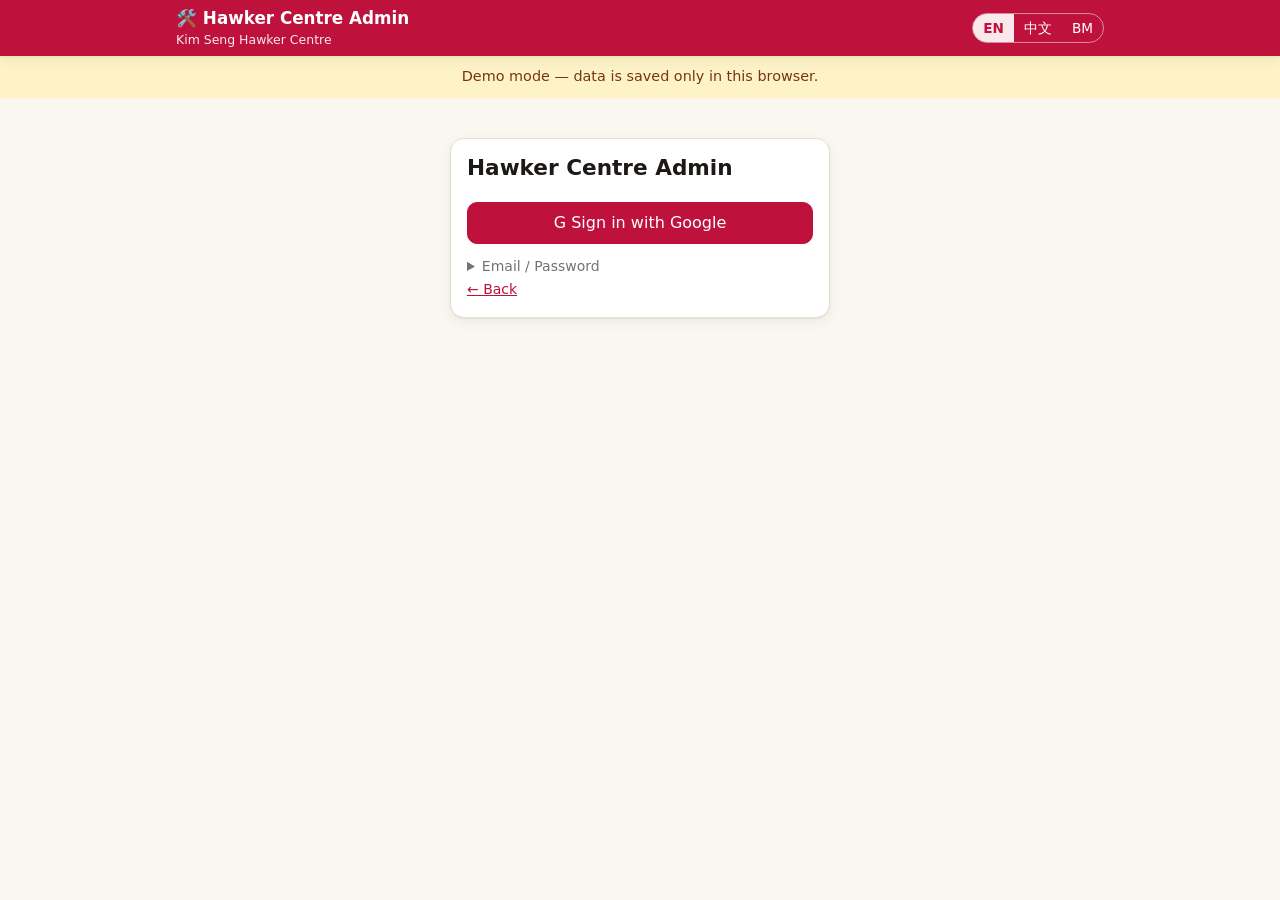
==== admin.html @ 687157c0 "Build Kim Seng Hawker Centre website Customer site with stall list, live open/closed status, menus w" ====
<!doctype html>
<html lang="en">
<head>
  <meta charset="utf-8">
  <meta name="viewport" content="width=device-width, initial-scale=1">
  <title>Admin · Kim Seng</title>
  <meta name="robots" content="noindex">
  <meta name="theme-color" content="#be123c">
  <link rel="icon" href="data:image/svg+xml,<svg xmlns='http://www.w3.org/2000/svg' viewBox='0 0 100 100'><text y='.9em' font-size='90'>🛠️</text></svg>">
  <link rel="stylesheet" href="css/style.css">
  <script type="importmap">{ "imports": { "three": "./vendor/three.module.min.js" } }</script>
  <script src="vendor/qrcode.js"></script>
</head>
<body>
  <div id="app"><p class="wrap muted" style="padding-top:40px">Loading…</p></div>
  <script type="module" src="js/admin.js"></script>
</body>
</html>
---- css/style.css ----
:root {
  --bg: #faf6f0;
  --surface: #ffffff;
  --surface-2: #f4ede3;
  --text: #1c1917;
  --muted: #78716c;
  --border: #e7dfd3;
  --brand: #be123c;
  --brand-ink: #ffffff;
  --brand-soft: #ffe4e6;
  --accent: #f59e0b;
  --open: #15803d;
  --open-soft: #dcfce7;
  --closed: #b91c1c;
  --closed-soft: #fee2e2;
  --radius: 14px;
  --shadow: 0 1px 2px rgb(0 0 0 / 0.05), 0 4px 14px rgb(0 0 0 / 0.06);
  color-scheme: light;
}
@media (prefers-color-scheme: dark) {
  :root:not([data-theme="light"]) {
    --bg: #171412; --surface: #221e1b; --surface-2: #2c2723; --text: #f5f0ea;
    --muted: #a8a29e; --border: #3a332e; --brand: #fb7185; --brand-ink: #1c1917;
    --brand-soft: #4c1d24; --open: #4ade80; --open-soft: #14301f; --closed: #f87171;
    --closed-soft: #3b1717; --shadow: 0 1px 2px rgb(0 0 0 / 0.4);
    color-scheme: dark;
  }
}
:root[data-theme="dark"] {
  --bg: #171412; --surface: #221e1b; --surface-2: #2c2723; --text: #f5f0ea;
  --muted: #a8a29e; --border: #3a332e; --brand: #fb7185; --brand-ink: #1c1917;
  --brand-soft: #4c1d24; --open: #4ade80; --open-soft: #14301f; --closed: #f87171;
  --closed-soft: #3b1717; --shadow: 0 1px 2px rgb(0 0 0 / 0.4);
  color-scheme: dark;
}

* { box-sizing: border-box; }
html { -webkit-text-size-adjust: 100%; }
body {
  margin: 0;
  background: var(--bg);
  color: var(--text);
  font: 16px/1.5 system-ui, -apple-system, "Segoe UI", Roboto, "PingFang SC", "Microsoft YaHei", sans-serif;
}
img { max-width: 100%; display: block; }
a { color: var(--brand); }
button, input, select, textarea { font: inherit; color: inherit; }
h1, h2, h3 { line-height: 1.25; margin: 0 0 0.5rem; }
h1 { font-size: 1.35rem; }
h2 { font-size: 1.2rem; }
h3 { font-size: 1.05rem; }
.muted { color: var(--muted); }
.small { font-size: 0.875rem; }
.hidden { display: none !important; }
.wrap { max-width: 960px; margin: 0 auto; padding: 0 16px; }
.row { display: flex; gap: 8px; align-items: center; flex-wrap: wrap; }
.spacer { flex: 1; }
.stack > * + * { margin-top: 12px; }

/* Header */
.topbar {
  position: relative; z-index: 20;
  background: var(--brand); color: var(--brand-ink);
  box-shadow: var(--shadow);
}
.topbar .wrap { display: flex; align-items: center; gap: 10px; min-height: 56px; flex-wrap: wrap; padding-block: 6px; }
.brand { display: flex; flex-direction: column; text-decoration: none; color: inherit; min-width: 0; }
.brand b { font-size: 1.05rem; white-space: nowrap; overflow: hidden; text-overflow: ellipsis; }
.brand span { font-size: 0.78rem; opacity: 0.9; }
.lang-switch { display: inline-flex; border: 1px solid rgb(255 255 255 / 0.5); border-radius: 999px; overflow: hidden; }
.lang-switch button { background: transparent; border: 0; padding: 4px 10px; cursor: pointer; color: inherit; font-size: 0.85rem; }
.lang-switch button.active { background: rgb(255 255 255 / 0.9); color: var(--brand); font-weight: 600; }
.tabs { display: flex; gap: 4px; background: var(--surface); border-bottom: 1px solid var(--border); position: sticky; top: 0; z-index: 15; }
.tabs .wrap { display: flex; gap: 4px; overflow-x: auto; }
.tab {
  padding: 12px 14px; text-decoration: none; color: var(--muted); border-bottom: 3px solid transparent;
  background: none; border-top: 0; border-left: 0; border-right: 0; cursor: pointer; white-space: nowrap; font-weight: 500;
}
.tab.active { color: var(--brand); border-bottom-color: var(--brand); }
.banner { padding: 10px 16px; font-size: 0.9rem; text-align: center; }
.banner.demo { background: #fef3c7; color: #78350f; }
.banner.announce { background: var(--brand-soft); color: var(--text); }
.banner.closed { background: var(--closed-soft); color: var(--closed); font-weight: 600; }

/* Pills */
.pill { display: inline-flex; align-items: center; gap: 6px; padding: 2px 10px; border-radius: 999px; font-size: 0.8rem; font-weight: 600; white-space: nowrap; }
.pill .dot { width: 8px; height: 8px; border-radius: 50%; background: currentColor; }
.pill.open { background: var(--open-soft); color: var(--open); }
.pill.closed { background: var(--closed-soft); color: var(--closed); }
.topbar .pill { background: rgb(255 255 255 / 0.95); }
.badge-num {
  display: inline-grid; place-items: center; min-width: 30px; height: 30px; padding: 0 6px;
  border-radius: 999px; background: var(--brand); color: var(--brand-ink); font-weight: 700; font-size: 0.9rem;
}

/* Buttons and forms */
.btn {
  display: inline-flex; align-items: center; justify-content: center; gap: 6px;
  min-height: 42px; padding: 8px 16px; border-radius: 10px; border: 1px solid var(--border);
  background: var(--surface); color: var(--text); cursor: pointer; font-weight: 500; text-decoration: none;
}
.btn:hover { filter: brightness(0.97); }
.btn:disabled { opacity: 0.55; cursor: not-allowed; }
.btn.primary { background: var(--brand); border-color: var(--brand); color: var(--brand-ink); }
.btn.danger { color: var(--closed); border-color: var(--closed-soft); }
.btn.ghost { background: transparent; border-color: transparent; }
.btn.small { min-height: 34px; padding: 4px 10px; font-size: 0.875rem; }
.btn.block { width: 100%; }
.btn.on { background: var(--brand-soft); border-color: var(--brand); color: var(--brand); font-weight: 600; }
label.field { display: block; }
label.field > span { display: block; font-size: 0.875rem; color: var(--muted); margin-bottom: 4px; }
input[type=text], input[type=email], input[type=password], input[type=number], input[type=date], input[type=time], input[type=url], input[type=search], select, textarea {
  width: 100%; min-height: 42px; padding: 8px 12px; border-radius: 10px; border: 1px solid var(--border); background: var(--surface);
}
textarea { min-height: 80px; resize: vertical; }
input:focus, select:focus, textarea:focus, .btn:focus-visible { outline: 2px solid var(--brand); outline-offset: 1px; }
.grid2 { display: grid; gap: 12px; grid-template-columns: 1fr; }
@media (min-width: 640px) { .grid2 { grid-template-columns: 1fr 1fr; } }
.check { display: flex; gap: 8px; align-items: center; cursor: pointer; }
.check input { width: 20px; height: 20px; }

.card { background: var(--surface); border: 1px solid var(--border); border-radius: var(--radius); padding: 16px; box-shadow: var(--shadow); }
.section { margin: 20px 0; }

/* Store grid */
.toolbar { display: flex; gap: 8px; margin: 16px 0; flex-wrap: wrap; }
.toolbar input { flex: 1 1 200px; }
.store-grid { display: grid; gap: 12px; grid-template-columns: repeat(auto-fill, minmax(160px, 1fr)); margin-bottom: 32px; }
.store-card {
  display: flex; flex-direction: column; background: var(--surface); border: 1px solid var(--border);
  border-radius: var(--radius); overflow: hidden; text-decoration: none; color: inherit; box-shadow: var(--shadow);
  transition: transform 0.12s;
}
.store-card:hover { transform: translateY(-2px); }
.store-card.is-closed .thumb { filter: grayscale(0.85); opacity: 0.7; }
.store-card .thumb { aspect-ratio: 4 / 3; width: 100%; object-fit: cover; background: var(--surface-2); }
.store-card .body { padding: 10px 12px 12px; display: flex; flex-direction: column; gap: 4px; flex: 1; }
.store-card .name { font-weight: 600; line-height: 1.25; }
.store-card .num { position: absolute; top: 8px; left: 8px; }
.store-card .thumb-wrap { position: relative; }
.emoji-ph { display: grid; place-items: center; font-size: 2.6rem; background: var(--surface-2); aspect-ratio: 4 / 3; width: 100%; }

/* Store page */
.store-hero { position: relative; margin: 0 -16px; }
.store-hero img, .store-hero .emoji-ph { width: 100%; aspect-ratio: 16 / 7; object-fit: cover; font-size: 4rem; }
@media (min-width: 640px) { .store-hero { margin: 16px 0 0; border-radius: var(--radius); overflow: hidden; } }
.store-head { display: flex; gap: 12px; align-items: flex-start; margin: 16px 0 8px; }
.store-head h1 { margin: 0; }
.hours { border-collapse: collapse; font-size: 0.92rem; }
.hours th, .hours td { text-align: left; padding: 3px 14px 3px 0; font-weight: normal; }
.hours tr.today { font-weight: 700; color: var(--brand); }
.status-box { display: flex; flex-direction: column; gap: 2px; }
.menu-section-title { margin: 20px 0 8px; font-size: 1rem; color: var(--muted); text-transform: uppercase; letter-spacing: 0.04em; }
.menu-list { display: grid; gap: 10px; grid-template-columns: 1fr; }
@media (min-width: 640px) { .menu-list { grid-template-columns: 1fr 1fr; } }
.menu-item { display: flex; gap: 12px; background: var(--surface); border: 1px solid var(--border); border-radius: var(--radius); padding: 10px; align-items: center; }
.menu-item .pic, .menu-item .emoji-ph { width: 76px; height: 76px; aspect-ratio: 1; border-radius: 10px; object-fit: cover; flex: none; font-size: 1.8rem; }
.menu-item .info { flex: 1; min-width: 0; }
.menu-item .fname { font-weight: 600; }
.menu-item .price { font-weight: 700; color: var(--brand); white-space: nowrap; }
.menu-item.sold { opacity: 0.55; }
.menu-item.sold .pic { filter: grayscale(1); }
.tag-sold { background: var(--closed-soft); color: var(--closed); border-radius: 6px; padding: 1px 6px; font-size: 0.75rem; font-weight: 600; }
.price-guide { width: 100%; border-collapse: collapse; }
.price-guide td { padding: 8px 0; border-bottom: 1px dashed var(--border); }
.price-guide td:last-child { text-align: right; font-weight: 700; color: var(--brand); }
.note { background: #fef3c7; color: #78350f; border-radius: 10px; padding: 10px 12px; font-size: 0.9rem; }

/* Reviews */
.review { border-top: 1px solid var(--border); padding: 12px 0; }
.review .stars, .stars { color: #f59e0b; letter-spacing: 1px; }
.star-input { display: flex; gap: 4px; font-size: 2rem; }
.star-input button { background: none; border: 0; cursor: pointer; color: #d6d3d1; padding: 0 2px; line-height: 1; }
.star-input button.on { color: #f59e0b; }
.rating-big { font-size: 2rem; font-weight: 700; }

/* Floor plan */
.fp-wrap { position: relative; height: calc(100svh - 150px); min-height: 380px; margin: 0 -16px; background: var(--surface-2); }
@media (min-width: 640px) { .fp-wrap { margin: 16px 0; border-radius: var(--radius); overflow: hidden; border: 1px solid var(--border); } }
.fp-canvas { display: block; width: 100%; height: 100%; }
.fp-hint { position: absolute; top: 10px; left: 50%; transform: translateX(-50%); background: rgb(0 0 0 / 0.65); color: #fff; padding: 6px 12px; border-radius: 999px; font-size: 0.85rem; pointer-events: none; white-space: nowrap; }
.fp-card { position: absolute; left: 12px; right: 12px; bottom: 12px; max-width: 420px; margin: 0 auto; }
.fp-card .card { display: flex; gap: 12px; align-items: center; }
.fp-fallback { padding: 24px; text-align: center; }
.fp-tools { display: flex; gap: 6px; flex-wrap: wrap; margin: 12px 0; }
.fp-editor { height: 62vh; min-height: 360px; margin: 0; border-radius: var(--radius); }

/* Lists in owner/admin */
.list { display: flex; flex-direction: column; gap: 8px; }
.list-item { display: flex; gap: 12px; align-items: center; background: var(--surface); border: 1px solid var(--border); border-radius: 12px; padding: 10px; }
.list-item .thumb, .list-item .emoji-ph { width: 56px; height: 56px; border-radius: 8px; object-fit: cover; flex: none; font-size: 1.5rem; aspect-ratio: 1; }
.list-item .info { flex: 1; min-width: 0; }
.list-item .title { font-weight: 600; overflow-wrap: anywhere; }
.switch { position: relative; width: 48px; height: 28px; flex: none; }
.switch input { opacity: 0; width: 100%; height: 100%; margin: 0; position: absolute; cursor: pointer; z-index: 1; }
.switch span { position: absolute; inset: 0; background: #d6d3d1; border-radius: 999px; transition: 0.15s; }
.switch span::after { content: ""; position: absolute; top: 3px; left: 3px; width: 22px; height: 22px; border-radius: 50%; background: #fff; transition: 0.15s; }
.switch input:checked + span { background: var(--open); }
.switch input:checked + span::after { transform: translateX(20px); }
.status-buttons { display: grid; gap: 8px; grid-template-columns: 1fr 1fr; }
.status-now { display: flex; align-items: center; gap: 12px; font-size: 1.1rem; }
.status-now .pill { font-size: 1rem; padding: 6px 14px; }
.hours-edit { display: grid; grid-template-columns: 52px 1fr 1fr; gap: 6px 8px; align-items: center; }
.photo-pick { display: flex; gap: 12px; align-items: center; }
.photo-pick img, .photo-pick .emoji-ph { width: 96px; height: 96px; border-radius: 10px; object-fit: cover; aspect-ratio: 1; font-size: 2rem; }
.price-rows .price-row { display: grid; grid-template-columns: 1fr 1fr 76px auto; gap: 6px; flex-wrap: nowrap; }
.price-rows .price-row input { min-width: 0; padding-inline: 8px; }
.login-box { max-width: 380px; margin: 40px auto; }
.divider { text-align: center; color: var(--muted); margin: 14px 0; font-size: 0.85rem; }
code.id { background: var(--surface-2); padding: 6px 10px; border-radius: 8px; display: inline-block; word-break: break-all; }

dialog { border: 0; border-radius: var(--radius); padding: 0; width: min(520px, calc(100vw - 32px)); background: var(--surface); color: var(--text); box-shadow: 0 20px 50px rgb(0 0 0 / 0.3); }
dialog::backdrop { background: rgb(0 0 0 / 0.45); }
dialog form, dialog .dlg-body { padding: 18px; max-height: 85vh; overflow-y: auto; }

.toast { position: fixed; left: 50%; bottom: 24px; transform: translate(-50%, 30px); opacity: 0; pointer-events: none; background: #1c1917; color: #fff; padding: 10px 18px; border-radius: 10px; transition: 0.2s; z-index: 100; max-width: calc(100vw - 32px); }
.toast.show { opacity: 1; transform: translate(-50%, 0); }
.toast.error { background: #b91c1c; }
.footer { text-align: center; padding: 24px 16px 40px; font-size: 0.85rem; color: var(--muted); }
.footer a { color: var(--muted); }

/* QR printing */
.qr-sheet { display: grid; gap: 16px; }
.qr-poster { text-align: center; padding: 32px; border: 2px solid var(--border); border-radius: 18px; background: #fff; color: #1c1917; }
.qr-poster svg { width: min(340px, 80%); height: auto; margin: 16px auto; display: block; }
.qr-poster h2 { font-size: 1.8rem; margin: 0; }
.qr-poster .langs { font-size: 1.05rem; line-height: 1.6; }
.qr-cards { display: grid; gap: 12px; grid-template-columns: repeat(auto-fill, minmax(180px, 1fr)); }
.qr-card { text-align: center; border: 1.5px dashed #a8a29e; border-radius: 12px; padding: 12px; background: #fff; color: #1c1917; break-inside: avoid; }
.qr-card svg { width: 140px; height: 140px; margin: 6px auto; display: block; }
.qr-card b { display: block; font-size: 1.1rem; }
@media print {
  body { background: #fff; }
  body * { visibility: hidden; }
  #print-area, #print-area * { visibility: visible; }
  #print-area { position: absolute; inset: 0; padding: 0; }
  .qr-poster { border: 0; }
  .qr-cards { grid-template-columns: repeat(3, 1fr); }
}
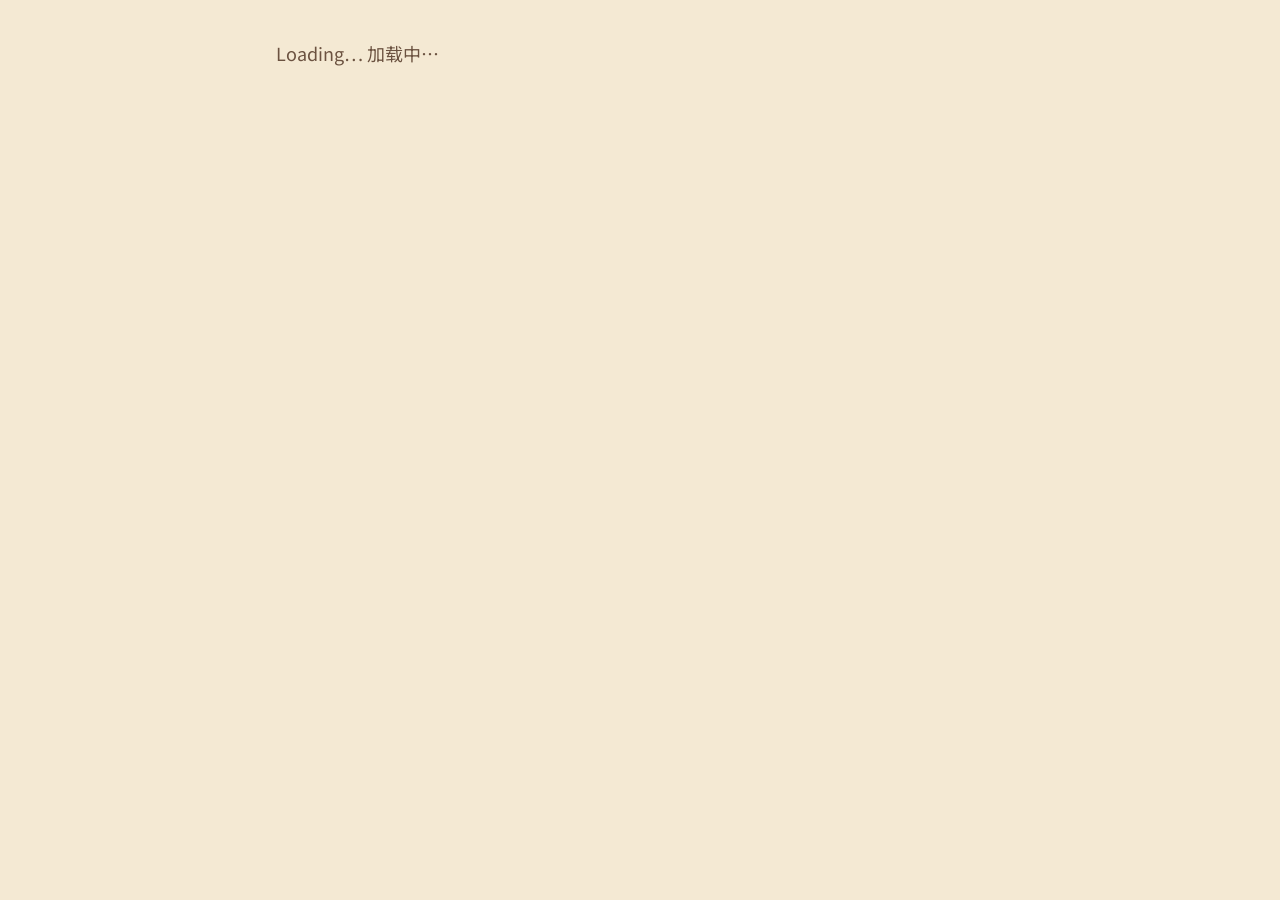
==== commit 9142a6eb: "Redesign in kopitiam style with one staff login Rename to 金城茶餐室 Restoran Kim Seng and restyle every " ====
--- a/admin.html
+++ b/admin.html
@@ -3,16 +3,10 @@
 <head>
   <meta charset="utf-8">
   <meta name="viewport" content="width=device-width, initial-scale=1">
-  <title>Admin · Kim Seng</title>
   <meta name="robots" content="noindex">
-  <meta name="theme-color" content="#be123c">
-  <link rel="icon" href="data:image/svg+xml,<svg xmlns='http://www.w3.org/2000/svg' viewBox='0 0 100 100'><text y='.9em' font-size='90'>🛠️</text></svg>">
-  <link rel="stylesheet" href="css/style.css">
-  <script type="importmap">{ "imports": { "three": "./vendor/three.module.min.js" } }</script>
-  <script src="vendor/qrcode.js"></script>
+  <title>Staff · 金城茶餐室</title>
+  <meta http-equiv="refresh" content="0; url=staff.html">
+  <script>location.replace('staff.html' + location.hash);</script>
 </head>
-<body>
-  <div id="app"><p class="wrap muted" style="padding-top:40px">Loading…</p></div>
-  <script type="module" src="js/admin.js"></script>
-</body>
+<body><p><a href="staff.html">Staff login · 员工登录</a></p></body>
 </html>
